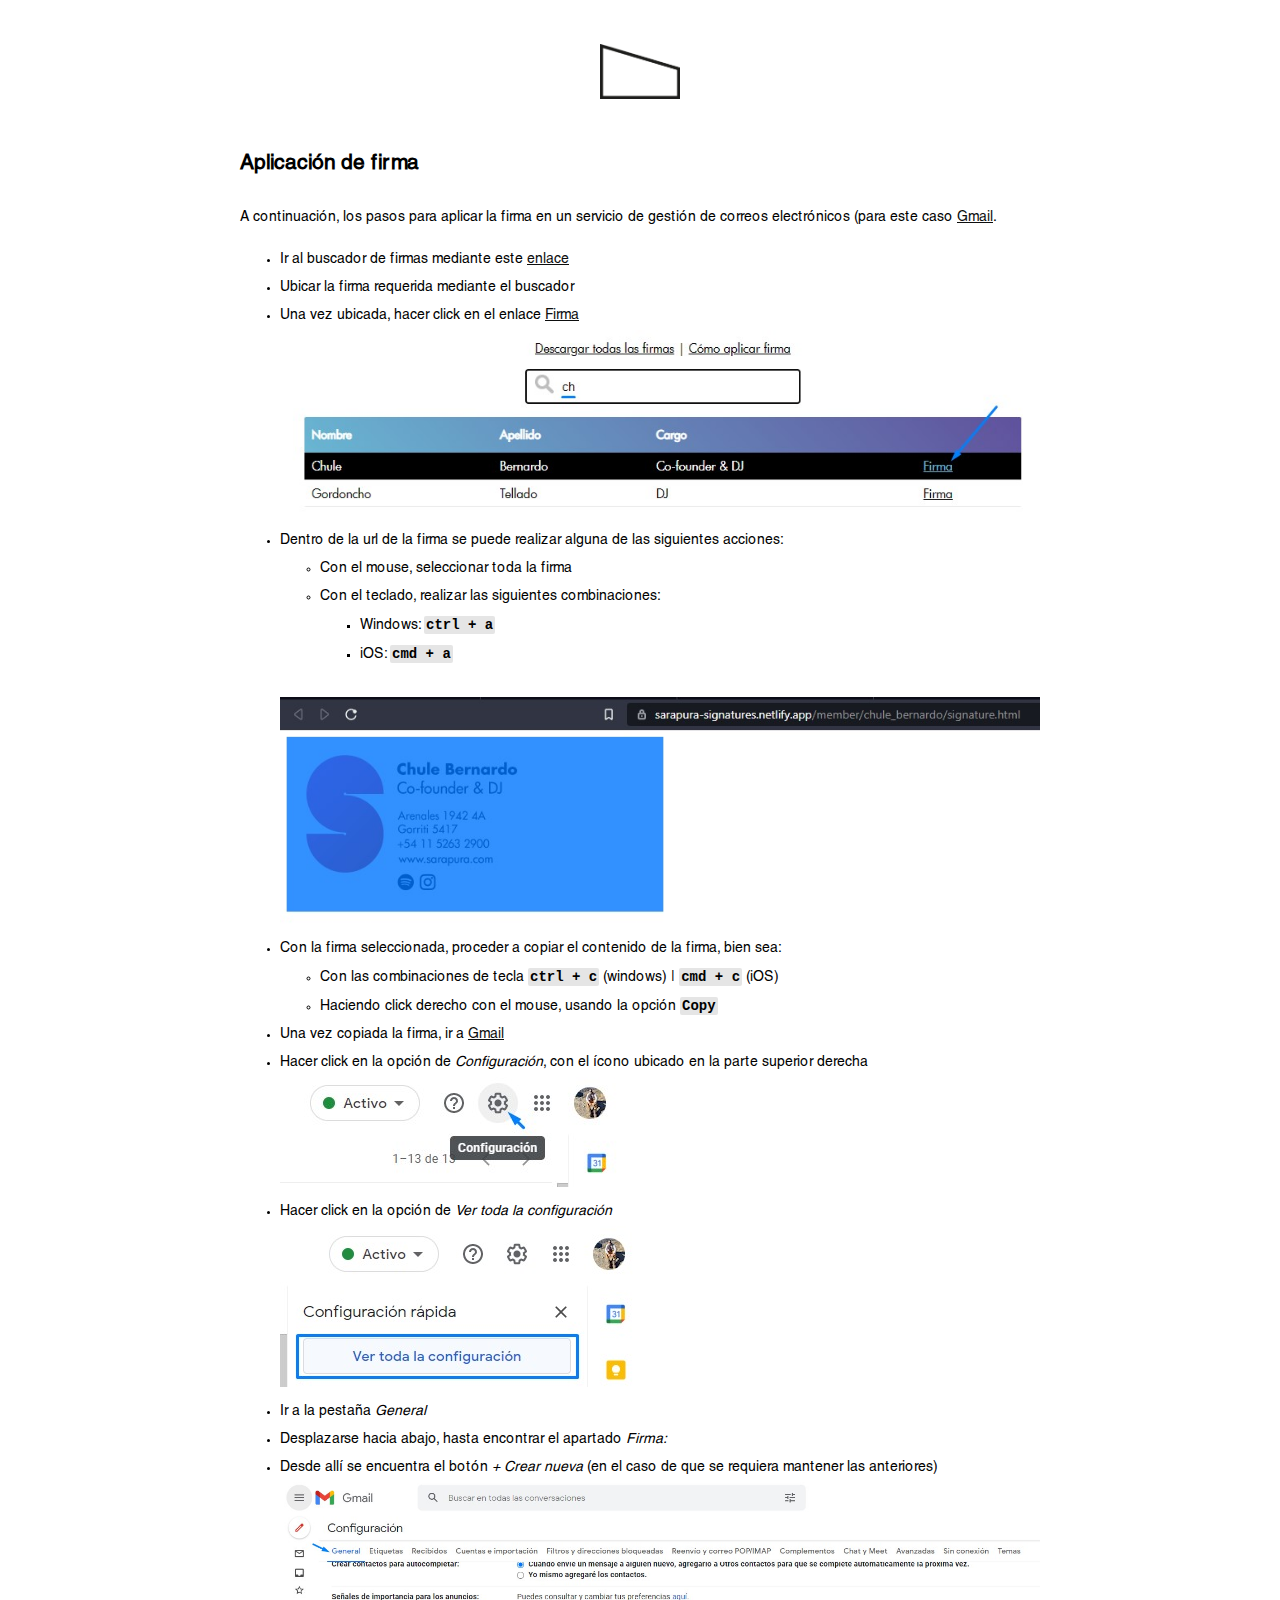
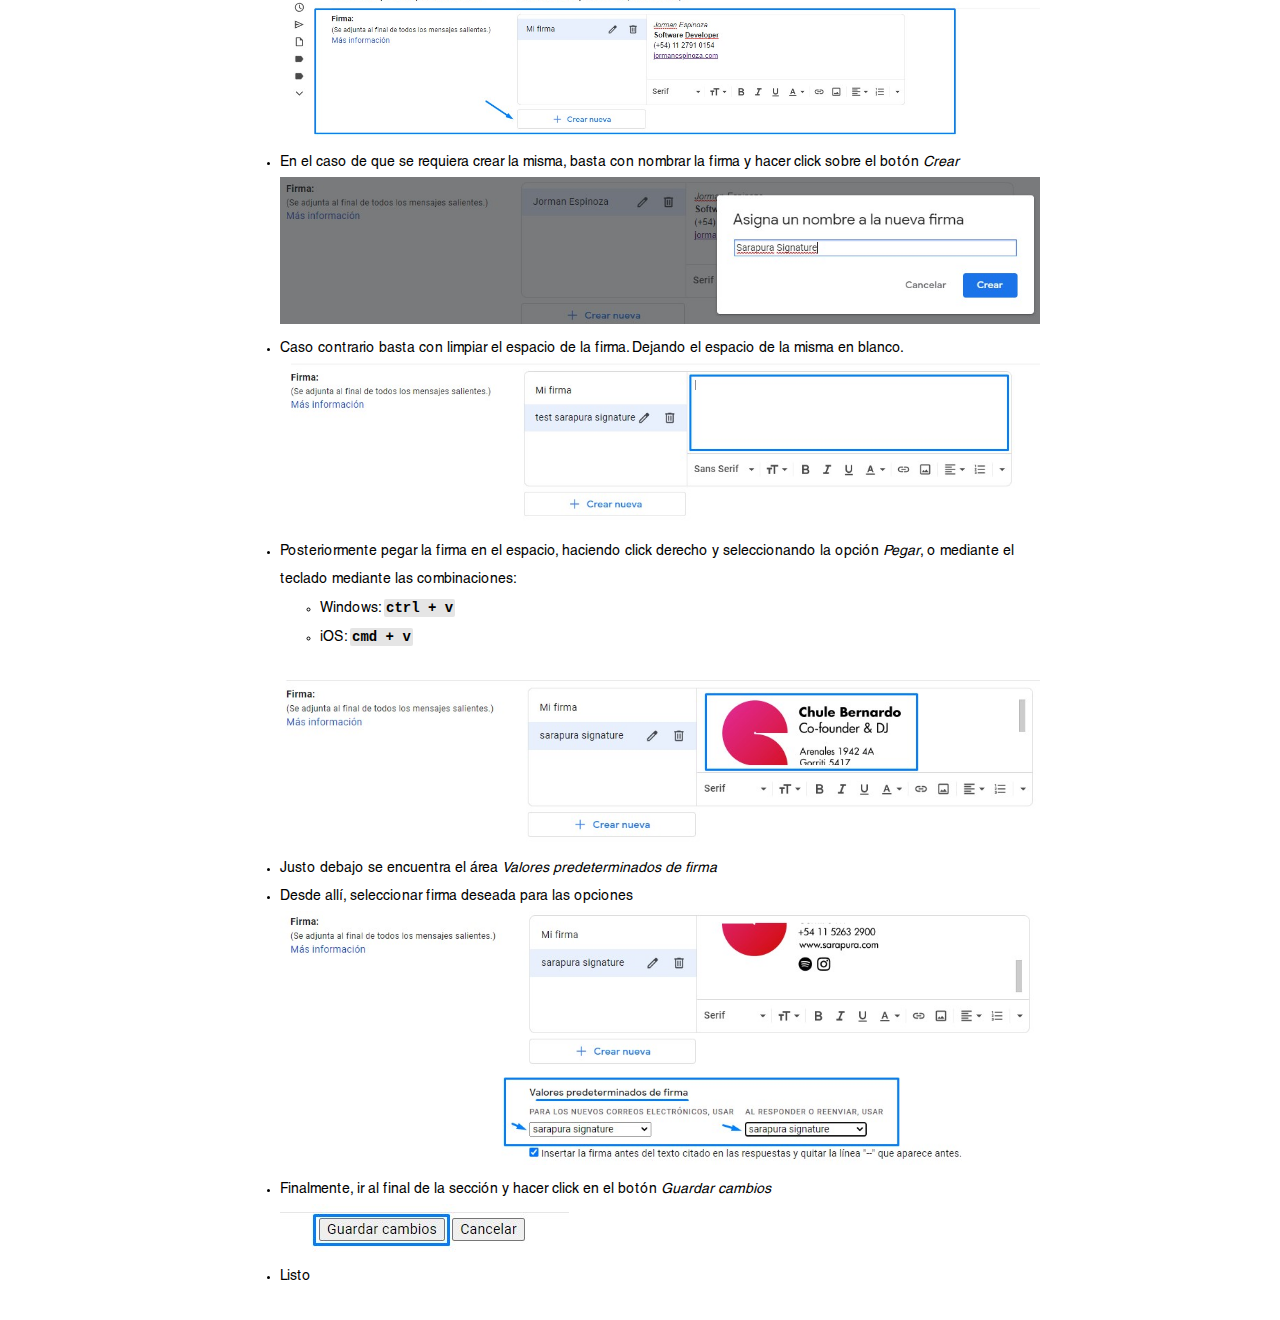
==== manual.html @ 5a433f48 "feat: Add all members signatures" ====
<!DOCTYPE html>
<html lang="es">

<head>
  <meta charset="UTF-8">
  <meta http-equiv="X-UA-Compatible" content="IE=edge">
  <meta name="viewport" content="width=device-width, initial-scale=1.0">
  <title>Galpón Palermo Signatures - Manual</title>
  <link rel="shortcut icon" href="/favicon.ico" type="image/x-icon">
  <link rel="icon" href="/favicon.ico" type="image/x-icon">
  <link href="./assets/css/main.css" rel="stylesheet">
  <link href="./assets/css/manual.css" rel="stylesheet">
</head>

<body>
  <div class="manual">
    <a href="./index.html">
      <h1>Galpón Palermo Signatures - Manual</h1>
    </a>

    <h2>Aplicación de firma</h2>
    <p>
      A continuación, los pasos para aplicar la firma en un servicio de gestión de correos electrónicos (para este caso
      <a href="https://www.google.com/intl/es-419/gmail/about/" target="_blank">Gmail</a>.
    </p>

    <ul>
      <li>Ir al buscador de firmas mediante este <a href="./index.html">enlace</a></li>
      <li>Ubicar la firma requerida mediante el buscador</li>
      <li>
        Una vez ubicada, hacer click en el enlace <a
          href="https://sarapura-signatures.netlify.app/member/chule_bernardo/signature.html"
          target="_blank">Firma</a><br>
        <img src="./assets/template/manual/signature_filter.jpg">
      </li>
      <li>
        Dentro de la url de la firma se puede realizar alguna de las siguientes acciones:
        <ul>
          <li>Con el mouse, seleccionar toda la firma</li>
          <li>Con el teclado, realizar las siguientes combinaciones:
            <ul>
              <li>Windows: <code>ctrl + a</code></li>
              <li>iOS: <code>cmd + a</code></li>
            </ul>
          </li>
        </ul><br>
        <img src="./assets/template/manual/signature_selection.jpg">
      </li>
      <li>Con la firma seleccionada, proceder a copiar el contenido de la firma, bien sea:
        <ul>
          <li>Con las combinaciones de tecla <code>ctrl + c</code> (windows) | <code>cmd + c</code> (iOS)</li>
          <li>Haciendo click derecho con el mouse, usando la opción <code>Copy</code></li>
        </ul>
      </li>
      <li>Una vez copiada la firma, ir a <a href="https://www.google.com/intl/es-419/gmail/about/"
          target="_blank">Gmail</a></li>
      <li>
        Hacer click en la opción de <i>Configuración</i>, con el ícono ubicado en la parte superior derecha<br>
        <img src="./assets/template/manual/gmail_configuration_icon.jpg">
      </li>
      <li>
        Hacer click en la opción de <i>Ver toda la configuración</i><br>
        <img src="./assets/template/manual/gmail_configuration_btn.jpg">
      </li>
      <li>Ir a la pestaña <i>General</i></li>
      <li>Desplazarse hacia abajo, hasta encontrar el apartado <i>Firma:</i></li>
      <li>
        Desde allí se encuentra el botón <i>+ Crear nueva</i> (en el caso de que se requiera mantener las
        anteriores)<br />
        <img src="./assets/template/manual/gmail_signature_configuration_area.jpg">
      </li>
      <li>
        En el caso de que se requiera crear la misma, basta con nombrar la firma y hacer click sobre el botón
        <i>Crear</i><br>
        <img src="./assets/template/manual/gmail_configuration_new_signature.jpg">
      </li>
      <li>
        Caso contrario basta con limpiar el espacio de la firma. Dejando el espacio de la misma en blanco.<br>
        <img src="./assets/template/manual/gmail_signature_configuration_area_fill_space.jpg">
      </li>
      <li>
        Posteriormente pegar la firma en el espacio, haciendo click derecho y seleccionando la opción <i>Pegar</i>, o
        mediante el teclado mediante las combinaciones:
        <ul>
          <li>Windows: <code>ctrl + v</code></li>
          <li>iOS: <code>cmd + v</code></li>
        </ul><br>
        <img src="./assets/template/manual/gmail_signature_configuration_area_filled_space.jpg">
      </li>
      <li>Justo debajo se encuentra el área <i>Valores predeterminados de firma</i>
      <li>Desde allí, seleccionar firma deseada para las opciones<br />
        <img src="./assets/template/manual/gmail_signature_configuration_default_signature.jpg">
      </li>
      <li>Finalmente, ir al final de la sección y hacer click en el botón <i>Guardar cambios</i><br />
        <img src="./assets/template/manual/gmail_signature_configuration_save_changes.jpg">
      </li>
      <li>Listo</li>
    </ul>
  </div>
</body>

</html>
---- assets/css/main.css ----
/* http://meyerweb.com/eric/tools/css/reset/
   v2.0 | 20110126
   License: none (public domain)
*/
html,
body,
div,
span,
applet,
object,
iframe,
blockquote,
pre,
a,
abbr,
acronym,
address,
big,
cite,
code,
del,
dfn,
img,
ins,
kbd,
q,
s,
samp,
small,
strike,
strong,
sub,
sup,
tt,
var,
b,
u,
center,
dl,
dt,
dd,
fieldset,
form,
label,
legend,
table,
caption,
tbody,
tfoot,
thead,
tr,
th,
td,
article,
aside,
canvas,
details,
embed,
figure,
figcaption,
footer,
header,
hgroup,
menu,
nav,
output,
ruby,
section,
summary,
time,
mark,
audio,
video {
  margin: 0;
  padding: 0;
  border: 0;
  font-size: 100%;
  font: inherit;
  vertical-align: center;
}

/* HTML5 display-role reset for older browsers */
article,
aside,
details,
figcaption,
figure,
footer,
header,
hgroup,
menu,
nav,
section {
  display: block;
}

@font-face {
  font-family: 'HelveticaLTStd-Roman';
  src: url(../fonts/HelveticaLTStd-Roman.eot);
  src: url(../fonts/HelveticaLTStd-Roman.eot?#iefix) format('embedded-opentype'),
    url(../fonts/HelveticaLTStd-Roman.ttf) format('truetype'),
    url(../fonts/HelveticaLTStd-Roman.svg#HelveticaLTStd-Roman) format('svg'),
    url(../fonts/HelveticaLTStd-Roman.otf) format('otf'),
    url(../fonts/HelveticaLTStd-Roman.woff) format('woff');
  font-style: normal;
  font-weight: normal;
  text-rendering: optimizeLegibility;
}

@font-face {
  font-family: 'RedHatDisplay';
  src: url(../fonts/RedHatDisplay-VariableFont_wght.eot);
  src: url(../fonts/RedHatDisplay-VariableFont_wght.eot?#iefix) format('embedded-opentype'),
    url(../fonts/RedHatDisplay-VariableFont_wght.ttf) format('truetype'),
    url(../fonts/RedHatDisplay-VariableFont_wght.svg#RedHatDisplay-VariableFont_wght) format('svg'),
    url(../fonts/RedHatDisplay-VariableFont_wght.otf) format('otf'),
    url(../fonts/RedHatDisplay-VariableFont_wght.woff) format('woff');
  font-style: normal;
  font-weight: normal;
  text-rendering: optimizeLegibility;
}

body {
  background: #fff;
  font: 400 14px 'HelveticaLTStd-Roman', Monospace, Helvetica, sans-serif;
  margin: 0 auto;
  padding: 15px 0;
  overflow-x: hidden;
}

h1 {
  background: url('../template/logo.png') no-repeat center center;
  background-size: contain;
  width: 80px;
  height: 112px;
  display: block;
  text-indent: -9999px;
  margin: 0 auto 15px;
  cursor: pointer;
}

a {
  color: #0d0e0e;
}

a:hover {
  color: gray;
}
---- assets/css/manual.css ----
.manual {
  line-height: 2;
  margin: 0 auto;
  max-width: 800px;
}

code {
  background-color: #e5e5e5;
  border-radius: 2px;
  font-family: Consolas, Courier New, monospace;
  font-weight: bold;
  padding: 1px 2px;
}

img {
  max-width: 100%;
}
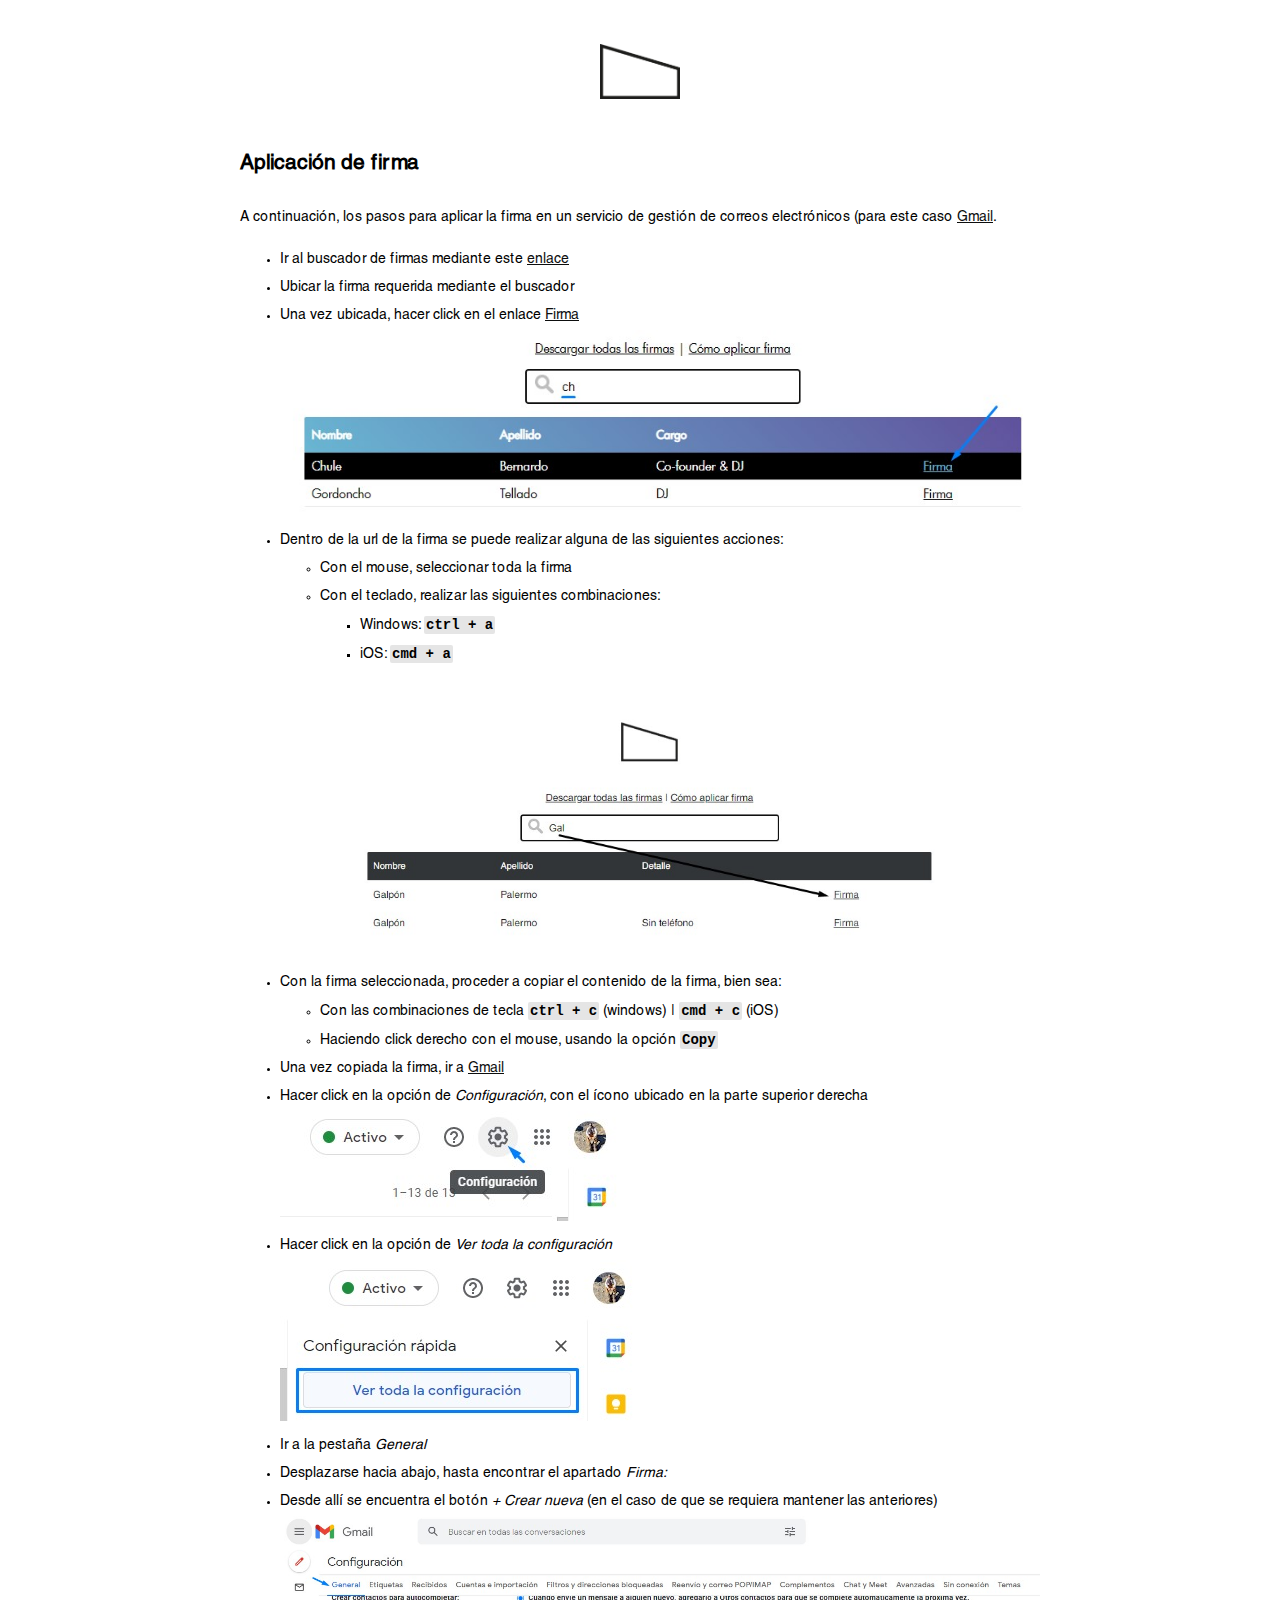
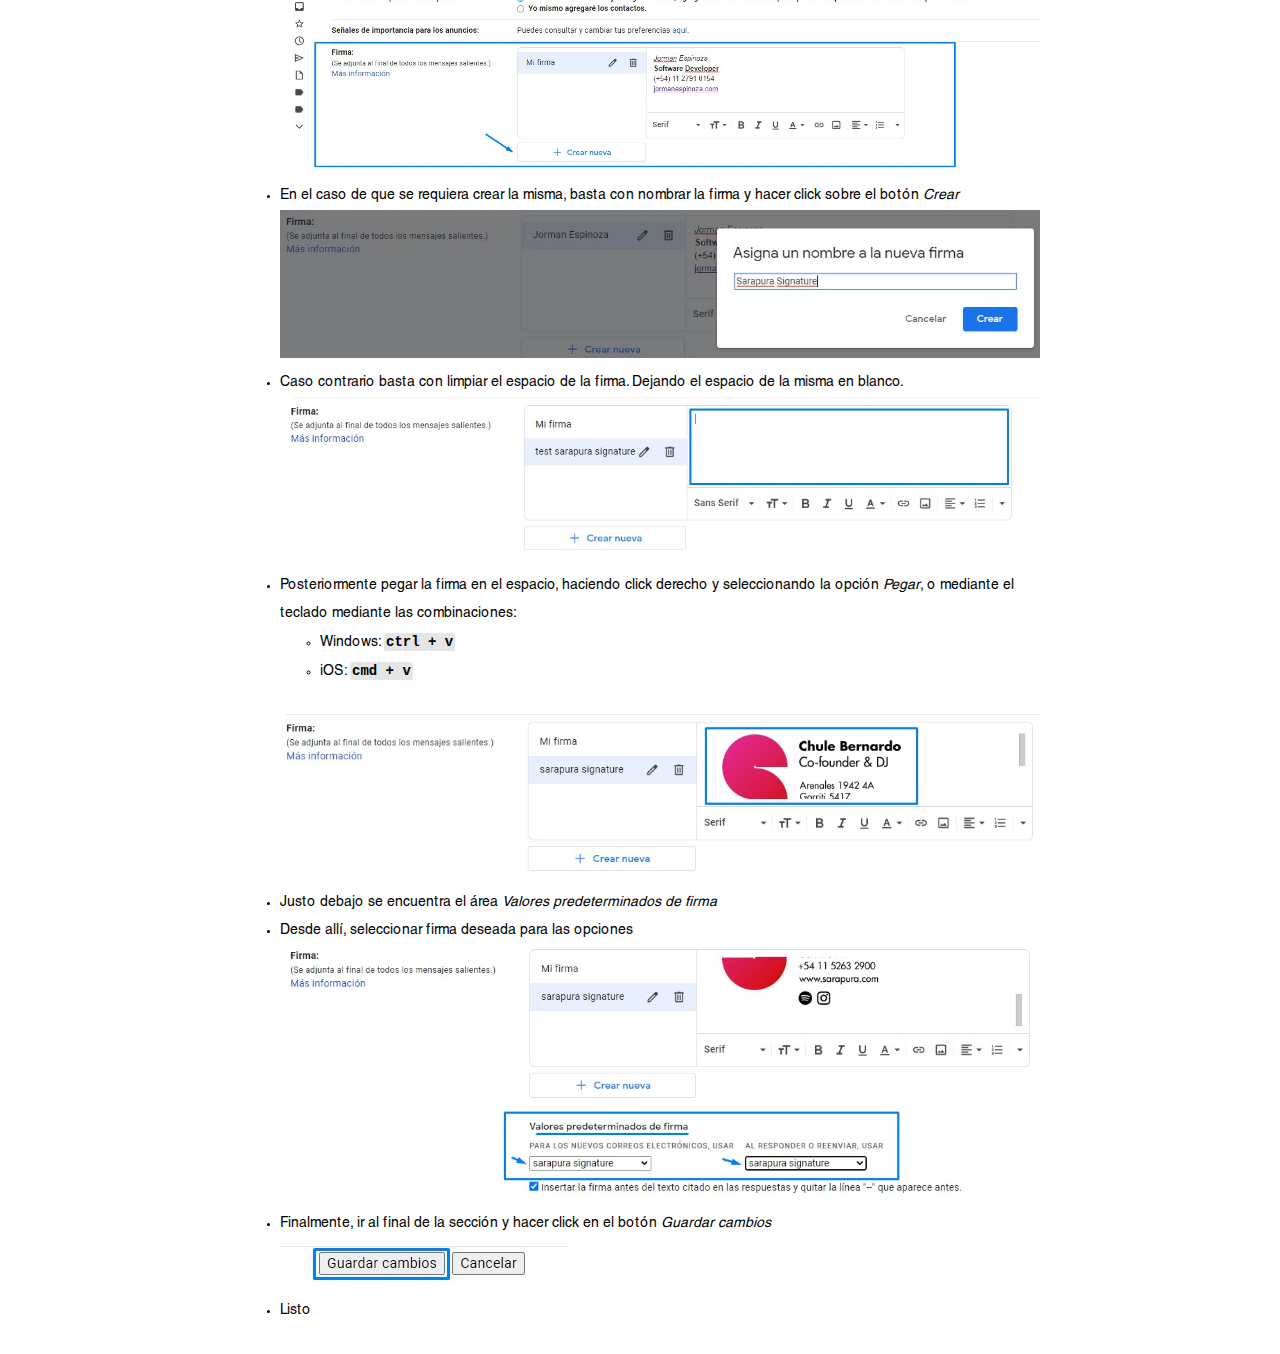
==== commit 0f510375: "feat: Add search signature image to manual" ====
--- a/manual.html
+++ b/manual.html
@@ -29,7 +29,7 @@
       <li>Ubicar la firma requerida mediante el buscador</li>
       <li>
         Una vez ubicada, hacer click en el enlace <a
-          href="https://sarapura-signatures.netlify.app/member/chule_bernardo/signature.html"
+          href="https://galpon-palermo-signatures.netlify.app/member/galpon_palermo/signature.html"
           target="_blank">Firma</a><br>
         <img src="./assets/template/manual/signature_filter.jpg">
       </li>
